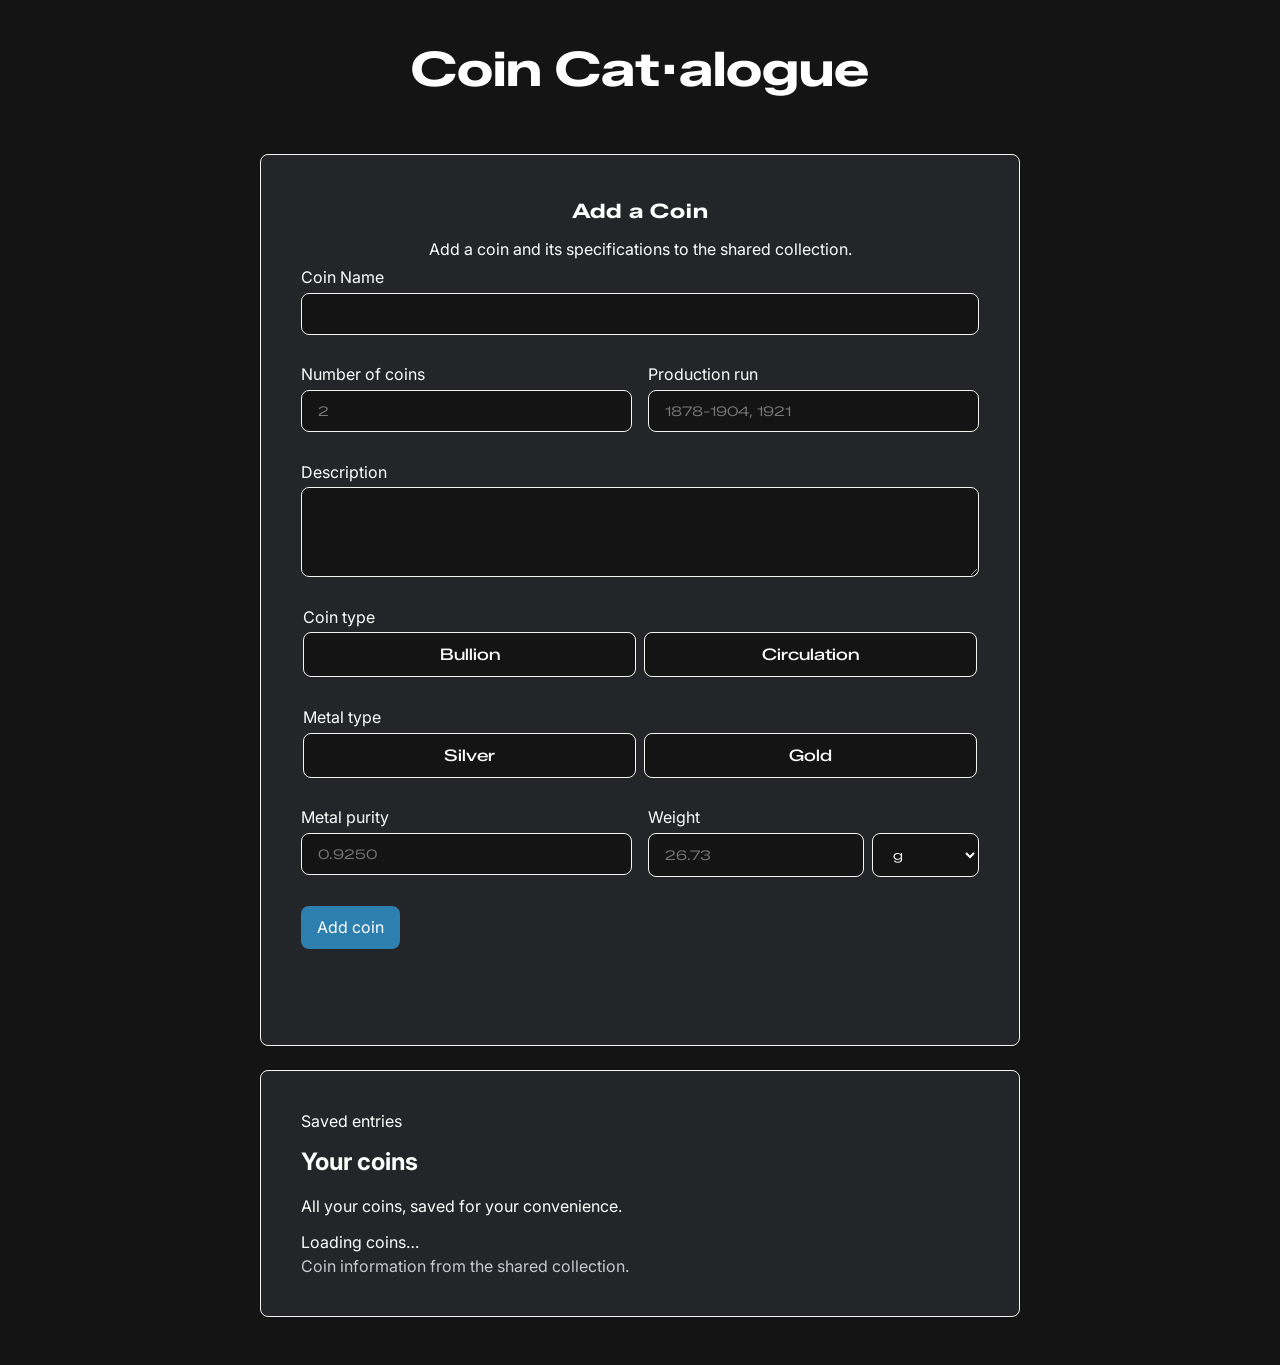
==== public/index.html @ 78de9836 "Stylistings" ====
<!DOCTYPE html>
<html lang="en">
<head>
    <link rel="preconnect" href="https://fonts.googleapis.com">
    <link rel="preconnect" href="https://fonts.gstatic.com" crossorigin>
    <link href="https://fonts.googleapis.com/css2?family=Inter:ital,opsz,wght@0,14..32,100..900;1,14..32,100..900&family=Zalando+Sans+Expanded:ital,wght@0,200..900;1,200..900&family=Zalando+Sans:ital,wght@0,200..900;1,200..900&display=swap" rel="stylesheet">
    <link rel="stylesheet" href="styles.css">
    <meta charset="UTF-8" />
    <meta name="viewport" content="width=device-width, initial-scale=1.0" />
    <title>Coin Catalogue</title>
    <link rel="icon" type="image/png" href="./assets/jetpack_cat.png"/>
  <script type="module" src="/app.js"></script>
</head>

<body>
  <h1 id="title">Coin Cat·alogue</h1>

  <main class="layout">
    <section class="panel" aria-labelledby="form-heading">
      <h2 class="label" id="form-heading">Add a Coin</h2>
      <p class="sublabel centerPara" id="form-description">Add a coin and its specifications to the shared collection.</p>

      <form id="coin-form" novalidate>

        <div class="field">
          <label for="name">Coin Name</label>
          <input id="name" name="name" type="text" required maxlength="120" aria-describedby="name-error">
          <span class="error" id="name-error"></span>
        </div>

        <div class="field-row">
          <div class="field">
            <label for="number">Number of coins</label>
            <input id="number" name="number" type="number" required min="0" step="1" placeholder="2" aria-describedby="number-error">
            <span class="error" id="number-error"></span>
          </div>

          <div class="field">
            <label for="production-run">Production run</label>
            <input id="production-run" name="production_run" type="text" required maxlength="120" placeholder="1878-1904, 1921" aria-describedby="production-run-error">
            <span class="error" id="production-run-error"></span>
          </div>

        </div>
      
        
        <div class="field">
          <label for="description">Description</label>
          <textarea id="description" name="description" rows="4" required maxlength="2000" aria-describedby="description-error"></textarea>
          <span class="error" id="description-error"></span>
        </div>

        <fieldset class="field radio-field" aria-describedby="circulation-or-bullion-error">
          <legend>Coin type</legend>
          <div class="radio-options">
            <label class="radio-button Bullion" for="type-bullion">
              <input type="radio" class="Bullion" id="type-bullion" name="circulation_or_bullion" value="bullion" required aria-describedby="circulation-or-bullion-error">
              <span class="zalandoExpanded">Bullion</span>
            </label>

            <label class="radio-button Circ" for="type-circulation">
              <input type="radio" class="Circ" id="type-circulation" name="circulation_or_bullion" value="circulation" aria-describedby="circulation-or-bullion-error">
              <span class="zalandoExpanded">Circulation</span>
            </label>
          </div>
          <span class="error" id="circulation-or-bullion-error"></span>
        </fieldset>

        <fieldset class="field radio-field" aria-describedby="gold-or-silver-error">
          <legend>Metal type</legend>
          <div class="radio-options">
            <label class="radio-button Ag" for="metal-silver">
              <input type="radio" class="Ag" id="metal-silver" name="gold_or_silver" value="silver" required aria-describedby="gold-or-silver-error">
              <span class="zalandoExpanded">Silver</span>
            </label>

            <label class="radio-button Au" for="metal-gold">
              <input type="radio" class="Au" id="metal-gold" name="gold_or_silver" value="gold" aria-describedby="gold-or-silver-error">
              <span class="zalandoExpanded">Gold</span>
            </label>
          </div>
          <span class="error" id="gold-or-silver-error"></span>
        </fieldset>

        <div class="field-row">
          <div class="field">
            <label for="purity">Metal purity</label>
            <input id="purity" name="purity" type="number" required min="0" max="1" step="0.0001" placeholder="0.9250" aria-describedby="purity-error">
            <span class="error" id="purity-error"></span>
          </div>

          <div class="field">
            <label for="weight-value">Weight</label>
            <div class="weight-entry">
              <input id="weight-value" name="weight" type="number" required min="0" step="any" placeholder="26.73" aria-describedby="weight-value-error">
              <select id="weight-unit" name="weight_unit" data-error-target="weight-value-error" aria-label="Weight unit" aria-describedby="weight-value-error">
                <option value="g">g</option>
                <option value="toz">troy oz</option>
              </select>
            </div>
            <span class="error" id="weight-value-error"></span>
          </div>

        </div>

        <div class="form-actions"><!--Add coin/editing buttons-->
          <button type="submit">Add coin</button>
          <button type="button" id="cancel-edit" hidden>Cancel edit</button>
        </div>

        <p id="form-status" role="status" aria-live="polite"></p>
      </form>
    </section>

    <section class="collection" aria-labelledby="coins-heading">
      <header class="collection-header">
        <p class="eyebrow">Saved entries</p>
        <h2 id="coins-heading">Your coins</h2>
        <p>All your coins, saved for your convenience.</p>
      </header>
      <div id="coin-status" role="status" aria-live="polite">Loading coins…</div>
      <div id="coin-items"></div>
      <footer class="collection-footer">Coin information from the shared collection.</footer>
    </section>
  </main>

  <template id="coin-item-template">
    <article class="coin-item">
      <div class="experience-heading">
        <h3 class="coin-name"></h3>
        <p class="coin-count"></p>
        <p class="coin-type"></p>
      </div>
      <p class="coin-specs"></p>
      <p class="coin-run"></p>
      <p class="coin-description"></p>
      <div class="coin-actions">
        <button class="edit-button" aria-label="Edit coin">Edit</button>
        <button class="delete-button" aria-label="Delete coin">Delete</button>
      </div>
    </article>
  </template>
</body>
</html>
---- public/styles.css ----
:root { 

/* :root is a psuedo-class that hits the document's root element. 
So basically the tippy top / core of the whole document. 
Equivalent to html{} in this case. */

    font-family: 'Inter', system-ui, sans-serif;
    color: white;
	background: #141414;
	--cream: #F4F3EE;
    --muteRed: #AF3E2C;
    --muteCyan: #2C7FAF;
    --text: white;
    --muteWarmGrey: #262020;
    --muteCream: #c7c8d1;
    --muteCoolGrey: #242528;
    --background: #141414;
    --silver: #a9a9a9;
    --gold: #dabc15;

    --warningRed: #C64A27;
    --cautionYellow: #CCB531;
    --goodGreen: #58BC43;
}

h1 {
    font-family: "Zalando Sans Expanded", sans-serif;
    font-size: 3rem;
    font-optical-sizing: auto;
    font-weight: 700;
    font-style: normal;
    text-align: center;
}

#title {
    margin-bottom: 0.5rem;
    padding: 0.5rem;
}

.panel, .collection { 
    background: var(--muteCoolGrey); 
    border: 1px solid var(--cream); 
    border-radius: 0.5rem; 
    padding: clamp(1.25rem, 5vw, 2.5rem); 
}

.field { 
    display: flex; 
    flex-direction: column; 
    margin-bottom: 1rem; 
}

.field-row {
    display: grid;
    grid-template-columns: repeat(2, minmax(0, 1fr));
    gap: 1rem;
    margin-bottom: 1rem;
}

.field-row > .field {
    margin-bottom: 0;
}

.weight-entry {
    display: grid;
    grid-template-columns: minmax(0, 1fr) auto;
    gap: 0.5rem;
}

.weight-entry select {
    width: auto;
    min-width: 5.5rem;
}

.field-label {
    margin: 0;
    padding: 0;
}

.field > label {
    margin-bottom: 0.35rem;
}

fieldset.field {
    min-width: 0;
    padding: 0;
    border: 0;
}

.field > legend {
    margin-bottom: 0.35rem;
    padding: 0;
}

.form-actions {
    display: flex;
    flex-wrap: wrap;
    gap: 0.75rem;
}

button {
    padding: 0.7rem 1rem;
    /*border: 1px solid var(--cream);*/
    border: none;
    border-radius: 0.5rem;
    background: var(--background);
    color: var(--text);
    font: inherit;
    cursor: pointer;
}

button[type="submit"] {
    background: var(--muteCyan);
}

button:hover {
    filter: brightness(1.15);
}

button:disabled {
    cursor: wait;
    opacity: 0.65;
}

.error {
    min-height: 1em;
    color: var(--warningRed);
    font-size: 0.85rem;
}

.delete-button {
    background: var(--muteRed);
}

#form-status,
#coin-status {
    min-height: 1.5em;
}

.collection-header h2,
.collection-header p {
    margin-top: 0;
}

#coin-items {
    display: grid;
    gap: 1rem;
}

.coin-item {
    padding: 1rem;
    border: 1px solid var(--cream);
    border-radius: 0.5rem;
    background: var(--background);
}

.experience-heading,
.coin-actions {
    display: flex;
    align-items: center;
    justify-content: space-between;
    gap: 0.75rem;
}

.experience-heading h3,
.experience-heading p,
.coin-specs,
.coin-run,
.coin-description {
    margin: 0 0 0.5rem;
}

.coin-type,
.coin-count,
.collection-footer {
    color: var(--muteCream);
}

.layout { 
    max-width: 760px; 
    margin: 3rem auto; 
    padding: 0 1rem; 
    display: grid; 
    gap: 1.5rem; 
}



.label {
    font-family: "Zalando Sans Expanded", sans-serif;
    font-size: 1.25rem;
    font-weight: 700;
    letter-spacing: 0.05rem;
    text-align: center;
    width: 100%;
    margin-top: 0.25rem;
    margin-bottom: 0;
}

.zalandoExpanded {
    font-family: "Zalando Sans Expanded", sans-serif;
    font-optical-sizing: auto;
    font-weight: 500;
}

.centerPara {
    text-align: center;
}

.explainer{
    font-size: 0.75rem;
    color:var(--muteCream);
}

.underExp{
    font-size: 0.5rem;
    font-style: italic;
}

.sublabel{
    font-style: bold;
    margin-bottom: 0.5rem;
}


a{
    color: var(--cautionYellow);
    text-decoration: none;
}

a:hover{
    color: var(--muteCyan);
}

.chart-input-layout {
    display: grid;
    grid-template-columns: minmax(0, 1fr);
    gap: 1rem;
} /*mobile default: stacked on top of each other*/

#update, #input, #chart {
    display: flex;
    flex-direction: column; /*mobile default: stacked on top of each other*/
    padding: 1rem;
    margin: 0.25rem;
    border-radius: 0.5rem;
    min-height: 25vh;
}

#input{
    border: 1px solid var(--cream);
    background-color: var(--muteWarmGrey);
}

#chart{
    /*border: 1px solid var(--cream);*/
    background-color: var(--muteCoolGrey);
    justify-content: center;
}

#coinVal, #coinLabel{
    font-family: "Zalando Sans Expanded", sans-serif;
    letter-spacing: 0.05rem;
    text-align: center;
}

#coinVal{
    font-size: 1.5rem;
    font-weight: 700;
    line-height: 0.1rem;
}

#coinLabel{
    font-size: 0.8rem;
    font-weight: 500;
    line-height: 0.1rem;
}

#coinWeight{
    border: 0;
}
.step2, .step3{
    font-size: 0.8rem;

}




/* start of code to hide those annoying little up/down arrows on number input fields */
input[type="number"]::-webkit-inner-spin-button,
input[type="number"]::-webkit-outer-spin-button {
  appearance: none;
  margin: 0;
}

input[type="number"] {
  appearance: textfield;
} 

@media (max-width: 500px) {
  .field-row {
      grid-template-columns: 1fr;
  }
}

input[type="number"],
input[type="text"],
select,
textarea {
    box-sizing: border-box;
    width: 100%;
    font-family: "Zalando Sans Expanded", sans-serif;
    color: var(--text);
    padding: 0.75rem 1rem;
    border-radius: 0.5rem;
    border: var(--cream) 1px solid;
    background-color: var(--background);
}

input[readonly] {
    cursor: not-allowed;
    opacity: 0.75;
}

textarea {
    resize: vertical;
}

select:focus-visible,
textarea:focus-visible,
input:focus-visible,
button:focus-visible {
    outline: 2px solid var(--muteCyan);
    outline-offset: 2px;
}

.numInput{
    margin: 0.5rem 0 0.5rem 0;
}
/* end of said code */




@media (min-width: 700px) { /* larger screens: side by side layout */
    .chart-input-layout {
        grid-template-columns: repeat(2, minmax(0, 1fr));
        gap: 0.25rem 0.25rem;
    } 

  .coin {
    flex-direction: row; /* larger screens: side by side */
    align-items: flex-start;
  }

  #update, #input, #chart {
    min-height: 50vh;
    }
}

.desc_div{
    /* margin: 1rem; */
    padding: 1rem;
    border-radius: 0.5rem;
    background-color: var(--background);
    border: 1px solid var(--cream);
}



.radio-options {
  display: flex;
  gap: 0.5rem;
}

.radio-options .radio-button {
  min-width: 0;
}

.radio-options .radio-button span {
  width: 100%;
}

.radio-button {
  position: relative; /* position relative to contain the absolutely positioned input */
  cursor: pointer; /* make the whole label clickable */
  flex: 1; /* take up equal space as the other flex item */
}

.radio-button input {
  position: absolute; /* position the input absolutely within the label */
  opacity: 0; /* self explanatory */
}

.styleButton, .radio-button span, #coinWeight, #coinPurity{ /* buttons! */
  display: block;
  box-sizing: border-box;
  padding: 0.75rem 1rem;
  border-radius: 0.5rem;
}

#checking {
  background-color: var(--muteCoolGrey);
  color: var(--text);
  border: 1px solid var(--cream);
  cursor: pointer;
}

#checking:hover {
  background-color: var(--muteCyan);
}

.styleButton, .radio-button span, .styleOther{
  width: 50%;
}

.styleButton, .radio-button span{
  text-align: center;
}

.radio-button span {
  background: var(--background);
  border: 1px solid var(--cream);
}


.radio-button.Circ input:checked + span, .radio-button.Bullion input:checked + span , .radio-button.Ag input:checked + span, .radio-button.Au input:checked + span{ /* when the input is checked, style the span */
  background: var(--muteCyan);
}


.radio-button input:focus-visible + span { /* when the input is focused, style the span */
  outline: 2px solid var(--cream);
  outline-offset: 2px;
}
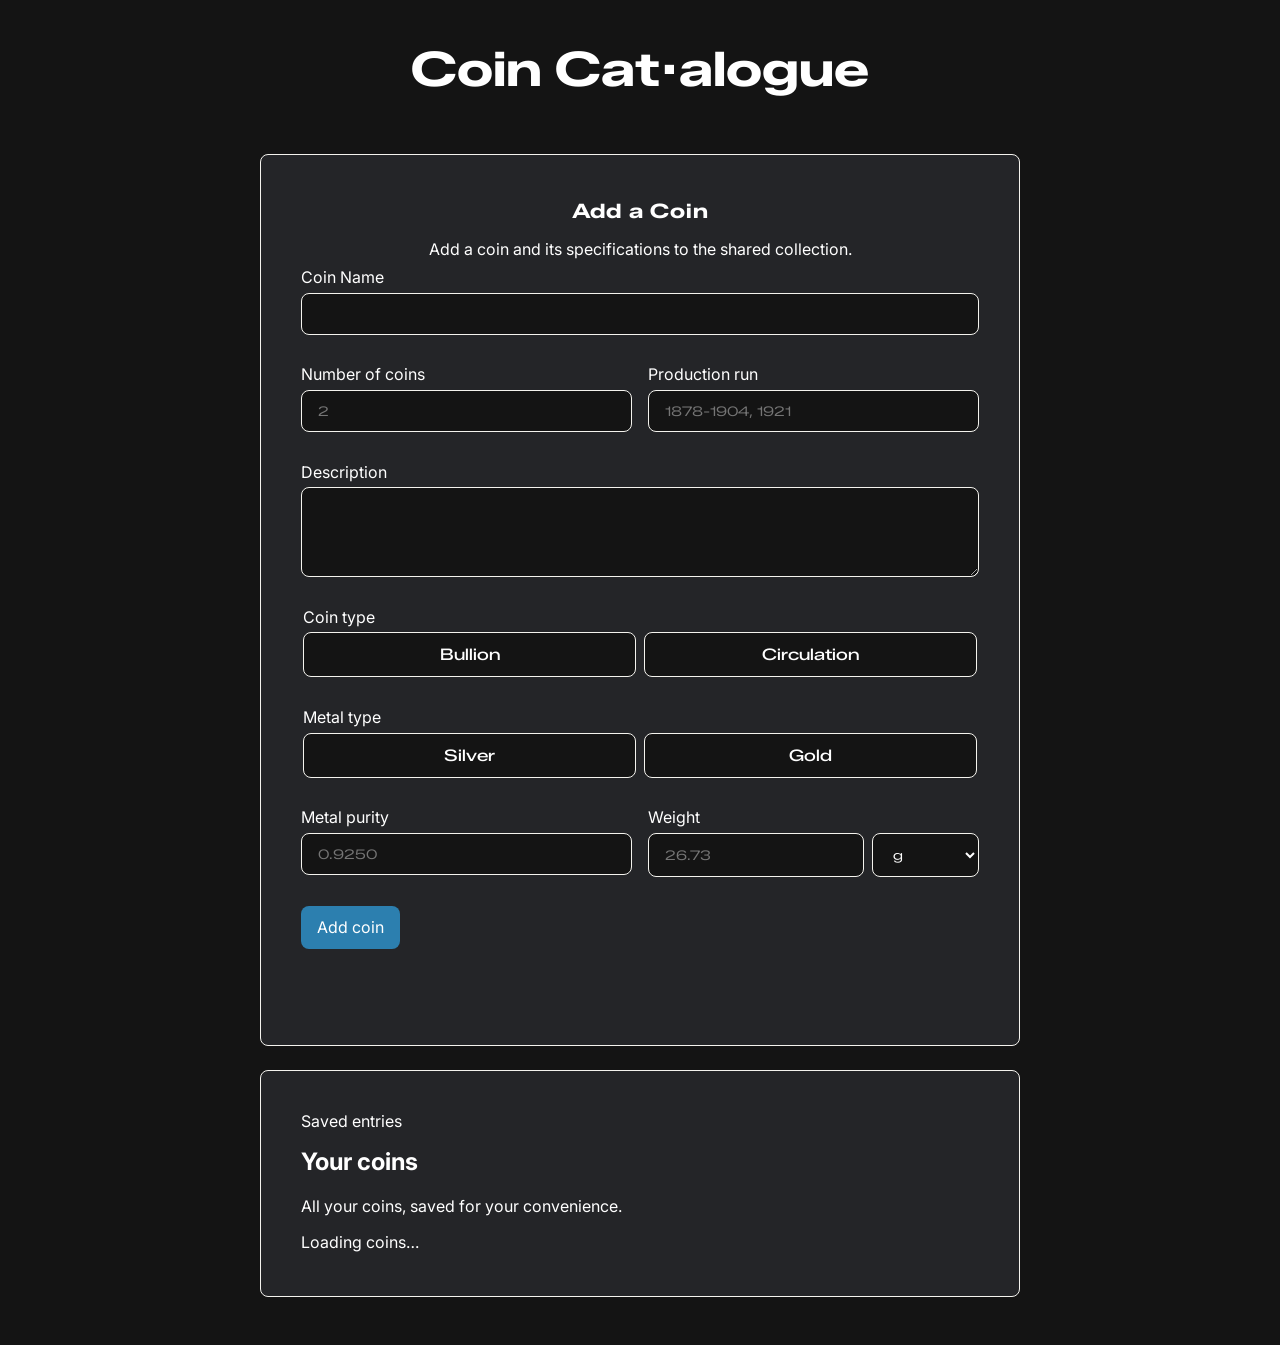
==== commit 2fe8542b: "Additional stuffs" ====
--- a/public/index.html
+++ b/public/index.html
@@ -120,7 +120,7 @@
       </header>
       <div id="coin-status" role="status" aria-live="polite">Loading coins…</div>
       <div id="coin-items"></div>
-      <footer class="collection-footer">Coin information from the shared collection.</footer>
+      <!--<footer class="collection-footer">Coin information from the shared collection.</footer> -->
     </section>
   </main>
 
@@ -128,17 +128,26 @@
     <article class="coin-item">
       <div class="experience-heading">
         <h3 class="coin-name"></h3>
-        <p class="coin-count"></p>
         <p class="coin-type"></p>
       </div>
-      <p class="coin-specs"></p>
-      <p class="coin-run"></p>
+
+      <div class="coin-deets">
+        <!--<p class="coin-count"></p>-->
+        <p class="coin-metal"></p>
+        <p class="coin-purity"></p>
+        <p class="coin-weight"></p>
+        <p class="coin-actual-metal"></p>
+        <p class="coin-run"></p>
+      </div>
+
       <p class="coin-description"></p>
+      
       <div class="coin-actions">
         <button class="edit-button" aria-label="Edit coin">Edit</button>
         <button class="delete-button" aria-label="Delete coin">Delete</button>
       </div>
     </article>
   </template>
+
 </body>
 </html>
--- a/public/styles.css
+++ b/public/styles.css
@@ -157,9 +157,17 @@
 .experience-heading,
 .coin-actions {
     display: flex;
-    align-items: center;
     justify-content: space-between;
     gap: 0.75rem;
+}
+
+.coin-actions {
+    align-items: center;
+
+}
+
+.experience-heading{
+    align-items: flex-start;
 }
 
 .experience-heading h3,
@@ -174,6 +182,11 @@
 .coin-count,
 .collection-footer {
     color: var(--muteCream);
+}
+
+.coin-deets p{
+    color: var(--muteCream);
+    margin: 0 0 0.5rem;
 }
 
 .layout { 
